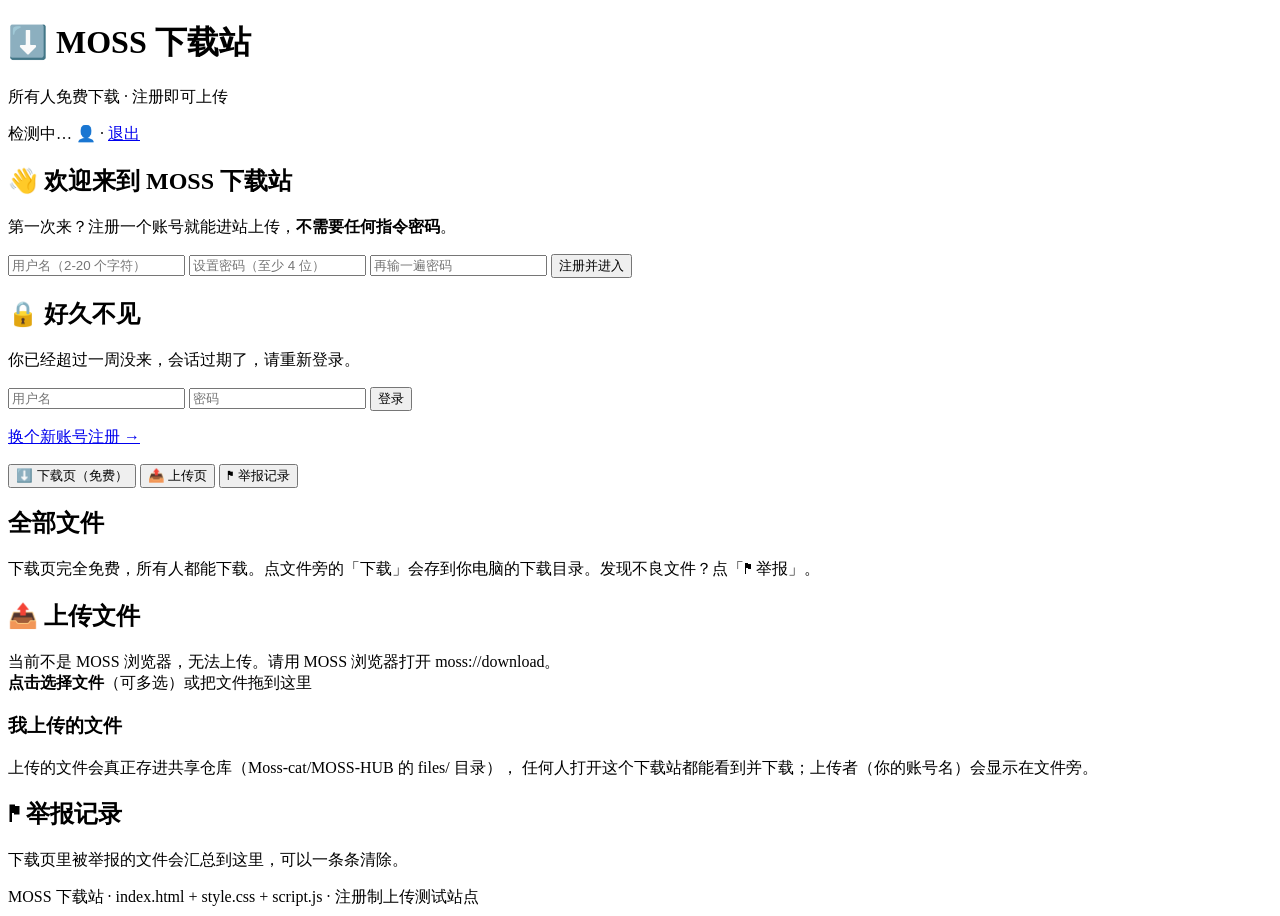
==== sites/download/index.html @ 4b14f25d "publish download station: index.html" ====
<!DOCTYPE html>
<html lang="zh-CN">
<head>
<meta charset="utf-8">
<meta name="viewport" content="width=device-width,initial-scale=1">
<title>MOSS 下载站</title>
<link rel="icon" type="image/png" href="[data-uri]">
<link rel="stylesheet" href="style.css">
</head>
<body>
<div class="wrap">
  <header>
    <div>
      <h1>⬇️ MOSS 下载站</h1>
      <p class="sub">所有人免费下载 · 注册即可上传</p>
    </div>
    <div class="hstat">
      <span id="envBadge" class="chip">检测中…</span>
      <span id="userBadge" class="chip user hidden">👤 <b id="userName"></b> ·
        <a id="logout" href="javascript:void(0)">退出</a></span>
    </div>
  </header>

  <!-- ============ 账号门禁层：首次进入要注册，一周没进要登录 ============ -->
  <div id="auth" class="auth">
    <div class="authcard">
      <div id="auth-reg">
        <h2>👋 欢迎来到 MOSS 下载站</h2>
        <p class="hint">第一次来？注册一个账号就能进站上传，<b>不需要任何指令密码</b>。</p>
        <input id="regUser" placeholder="用户名（2-20 个字符）" autocomplete="off" spellcheck="false">
        <input id="regPass" type="password" placeholder="设置密码（至少 4 位）">
        <input id="regPass2" type="password" placeholder="再输一遍密码">
        <button id="doReg" class="btn primary big" type="button">注册并进入</button>
        <div id="regMsg" class="msg"></div>
      </div>
      <div id="auth-login" class="hidden">
        <h2>🔒 好久不见</h2>
        <p class="hint">你已经超过一周没来，会话过期了，请重新登录。</p>
        <input id="logUser" placeholder="用户名" autocomplete="off" spellcheck="false">
        <input id="logPass" type="password" placeholder="密码">
        <button id="doLog" class="btn primary big" type="button">登录</button>
        <div id="logMsg" class="msg"></div>
        <p class="hint"><a id="reReg" href="javascript:void(0)">换个新账号注册 →</a></p>
      </div>
    </div>
  </div>

  <!-- ============ 主内容（登录后可见） ============ -->
  <main id="app" class="hidden">
    <nav>
      <button id="tab-dl" class="tab active" type="button">⬇️ 下载页（免费）</button>
      <button id="tab-up" class="tab" type="button">📤 上传页</button>
      <button id="tab-rp" class="tab" type="button">⚑ 举报记录</button>
    </nav>

    <!-- 下载页：免费，能看上传者，能举报 -->
    <section id="view-dl" class="view active">
      <h2>全部文件 <span id="dlCount" class="count"></span></h2>
      <p class="hint">下载页完全免费，所有人都能下载。点文件旁的「下载」会存到你电脑的下载目录。发现不良文件？点「⚑ 举报」。</p>
      <div id="dlList" class="list"></div>
    </section>

    <!-- 上传页：注册 / 登录后即可用 -->
    <section id="view-up" class="view">
      <h2>📤 上传文件</h2>
      <div id="upWarn" class="warn hidden">当前不是 MOSS 浏览器，无法上传。请用 MOSS 浏览器打开 moss://download。</div>
      <div id="drop" class="drop">
        <b>点击选择文件</b>（可多选）或把文件拖到这里
        <input id="file" type="file" multiple hidden>
      </div>
      <div id="upMsg" class="msg"></div>
      <h3>我上传的文件 <span id="upCount" class="count"></span></h3>
      <div id="upList" class="list"></div>
      <p class="hint">上传的文件会真正存进共享仓库（Moss-cat/MOSS-HUB 的 files/ 目录），
        任何人打开这个下载站都能看到并下载；上传者（你的账号名）会显示在文件旁。</p>
    </section>

    <!-- 举报记录（站长视角） -->
    <section id="view-rp" class="view">
      <h2>⚑ 举报记录 <span id="rpCount" class="count"></span></h2>
      <p class="hint">下载页里被举报的文件会汇总到这里，可以一条条清除。</p>
      <div id="rpList" class="list"></div>
    </section>
  </main>

  <footer>MOSS 下载站 · index.html + style.css + script.js · 注册制上传测试站点</footer>
</div>
<script src="script.js"></script>
</body>
</html>
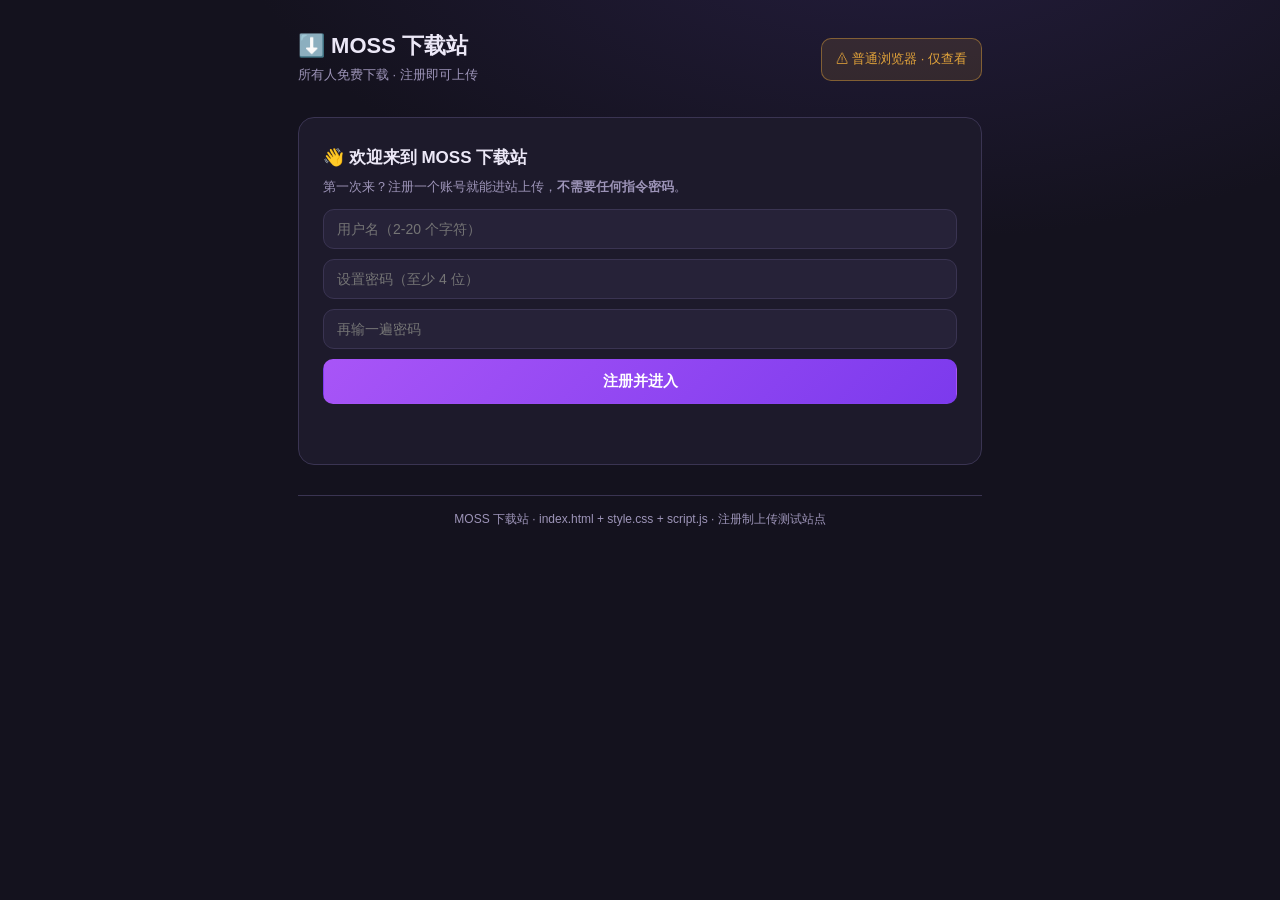
==== commit a63dcb24: "publish download (index.html)" ====
--- a/sites/download/index.html
+++ b/sites/download/index.html
@@ -71,8 +71,9 @@
       <div id="upMsg" class="msg"></div>
       <h3>我上传的文件 <span id="upCount" class="count"></span></h3>
       <div id="upList" class="list"></div>
-      <p class="hint">上传的文件会真正存进共享仓库（Moss-cat/MOSS-HUB 的 files/ 目录），
-        任何人打开这个下载站都能看到并下载；上传者（你的账号名）会显示在文件旁。</p>
+      <p class="hint">上传的文件会真正存进免费的对象存储（Cloudflare R2，10GB 免费、
+        出流量免费），不再挤占 GitHub 容量；任何人打开这个下载站都能看到并下载，
+        上传者（你的账号名）会显示在文件旁。</p>
     </section>
 
     <!-- 举报记录（站长视角） -->
--- a/sites/download/style.css
+++ b/sites/download/style.css
@@ -0,0 +1,149 @@
+/* MOSS 下载站 · style.css */
+:root {
+  --bg: #14121e;
+  --panel: #1d1a2b;
+  --elev: #262238;
+  --border: #3a3452;
+  --text: #ece8f7;
+  --dim: #9d94b8;
+  --accent: #a855f7;
+  --accent2: #7c3aed;
+  --ok: #5fcf80;
+  --warn: #e0a23a;
+  --bad: #ff6b6b;
+}
+* { box-sizing: border-box; }
+body {
+  margin: 0;
+  background: radial-gradient(1200px 600px at 70% -10%, #241d3d 0%, var(--bg) 55%);
+  color: var(--text);
+  font: 14.5px/1.6 -apple-system, "Segoe UI", Roboto, "Microsoft YaHei", sans-serif;
+  min-height: 100vh;
+}
+.wrap { max-width: 720px; margin: 0 auto; padding: 28px 18px 40px; }
+
+header {
+  display: flex; align-items: flex-start; justify-content: space-between;
+  gap: 12px; margin-bottom: 18px;
+}
+h1 { font-size: 22px; margin: 0 0 2px; }
+.sub { margin: 0; color: var(--dim); font-size: 13px; }
+
+.hstat { display: flex; gap: 8px; align-items: center; }
+.chip {
+  font-size: 12px; padding: 6px 12px; border-radius: 999px;
+  border: 1px solid var(--border); background: var(--elev); color: var(--dim);
+  white-space: nowrap;
+}
+.chip.ok   { color: var(--ok);  border-color: rgba(95,207,128,.45); }
+.chip.warn { color: var(--warn); border-color: rgba(224,162,58,.45); }
+.chip.user { color: var(--text); }
+.chip.user a { color: var(--warn); text-decoration: none; margin-left: 2px; }
+.chip.user a:hover { text-decoration: underline; }
+
+/* ---------------- 账号门禁层 ---------------- */
+.auth { margin: 26px 0 10px; }
+.authcard {
+  background: var(--panel); border: 1px solid var(--border);
+  border-radius: 16px; padding: 26px 24px;
+}
+.authcard.shake { animation: shake .3s; }
+@keyframes shake {
+  0%, 100% { transform: translateX(0); }
+  25% { transform: translateX(-6px); }
+  75% { transform: translateX(6px); }
+}
+.authcard h2 { margin-top: 0; }
+.authcard input {
+  width: 100%; padding: 11px 13px; border-radius: 11px;
+  border: 1px solid var(--border); background: var(--elev); color: var(--text);
+  font-size: 14px; outline: none; margin-bottom: 10px;
+}
+.authcard input:focus { border-color: var(--accent); }
+.btn.big { width: 100%; padding: 12px; font-size: 14.5px; }
+.authcard .hint { margin-bottom: 12px; }
+.authcard .hint a { color: var(--accent); text-decoration: none; }
+.authcard .hint a:hover { text-decoration: underline; }
+
+nav { display: flex; gap: 8px; margin-bottom: 16px; }
+.tab {
+  flex: 1; padding: 11px 10px; border-radius: 12px; cursor: pointer;
+  border: 1px solid var(--border); background: var(--panel); color: var(--dim);
+  font-size: 14px; font-weight: 600; transition: all .15s;
+}
+.tab:hover { color: var(--text); border-color: var(--accent); }
+.tab.active {
+  background: linear-gradient(135deg, var(--accent), var(--accent2));
+  color: #fff; border-color: transparent;
+}
+
+.view { display: none; animation: fade .18s ease; }
+.view.active { display: block; }
+@keyframes fade { from { opacity: 0; transform: translateY(4px); } to { opacity: 1; } }
+
+h2 { font-size: 17px; margin: 14px 0 6px; }
+h3 { font-size: 14.5px; margin: 18px 0 6px; color: var(--dim); }
+.count { font-size: 12px; color: var(--dim); font-weight: 400; }
+.hint { color: var(--dim); font-size: 12.5px; margin: 4px 0 14px; }
+
+.list { display: grid; gap: 8px; }
+.item {
+  display: flex; align-items: center; gap: 10px;
+  background: var(--panel); border: 1px solid var(--border);
+  border-radius: 12px; padding: 11px 14px;
+}
+.item .ico { font-size: 18px; }
+.item .meta { flex: 1; min-width: 0; }
+.item .name { font-weight: 600; font-size: 13.5px; word-break: break-all; }
+.item .size { font-size: 11.5px; color: var(--dim); }
+.empty { color: var(--dim); font-size: 12.5px; padding: 14px; text-align: center;
+  border: 1px dashed var(--border); border-radius: 12px; }
+
+.btn {
+  padding: 9px 16px; border-radius: 10px; cursor: pointer; font-size: 13.5px;
+  font-weight: 600; border: 1px solid var(--border);
+  background: var(--elev); color: var(--text); transition: all .15s;
+}
+.btn:hover { border-color: var(--accent); }
+.btn.primary {
+  background: linear-gradient(135deg, var(--accent), var(--accent2));
+  color: #fff; border-color: transparent;
+}
+.btn.primary:hover { filter: brightness(1.1); }
+.btn.small { padding: 6px 12px; font-size: 12.5px; border-radius: 8px; }
+.btn.warn { color: var(--warn); border-color: rgba(224,162,58,.45); }
+.btn.warn:hover { border-color: var(--warn); }
+.btn:disabled { opacity: .55; cursor: default; }
+
+.msg { font-size: 12.5px; min-height: 18px; margin: 8px 0; }
+.msg.bad  { color: var(--bad); }
+.msg.good { color: var(--ok); }
+
+/* 警告横幅（如「当前不是 MOSS 浏览器，无法上传」） */
+.warn {
+  display: block; padding: 10px 14px; border-radius: 10px;
+  background: rgba(224,162,58,.12); border: 1px solid rgba(224,162,58,.45);
+  color: var(--warn); font-size: 13px; margin: 10px 0;
+}
+
+/* 举报理由展开条 */
+.reasons {
+  flex-basis: 100%; display: flex; flex-wrap: wrap; gap: 6px;
+  align-items: center; padding-top: 8px;
+  border-top: 1px dashed var(--border); margin-top: 4px;
+}
+.reasons .rlabel { font-size: 12px; color: var(--dim); margin-right: 4px; }
+
+.drop {
+  border: 2px dashed var(--border); border-radius: 14px;
+  padding: 26px 16px; text-align: center; color: var(--dim);
+  cursor: pointer; transition: all .15s; background: var(--panel);
+}
+.drop:hover, .drop.over { border-color: var(--accent); color: var(--text); }
+
+.hidden { display: none !important; }
+
+footer {
+  margin-top: 30px; padding-top: 14px; border-top: 1px solid var(--border);
+  color: var(--dim); font-size: 12px; text-align: center;
+}
